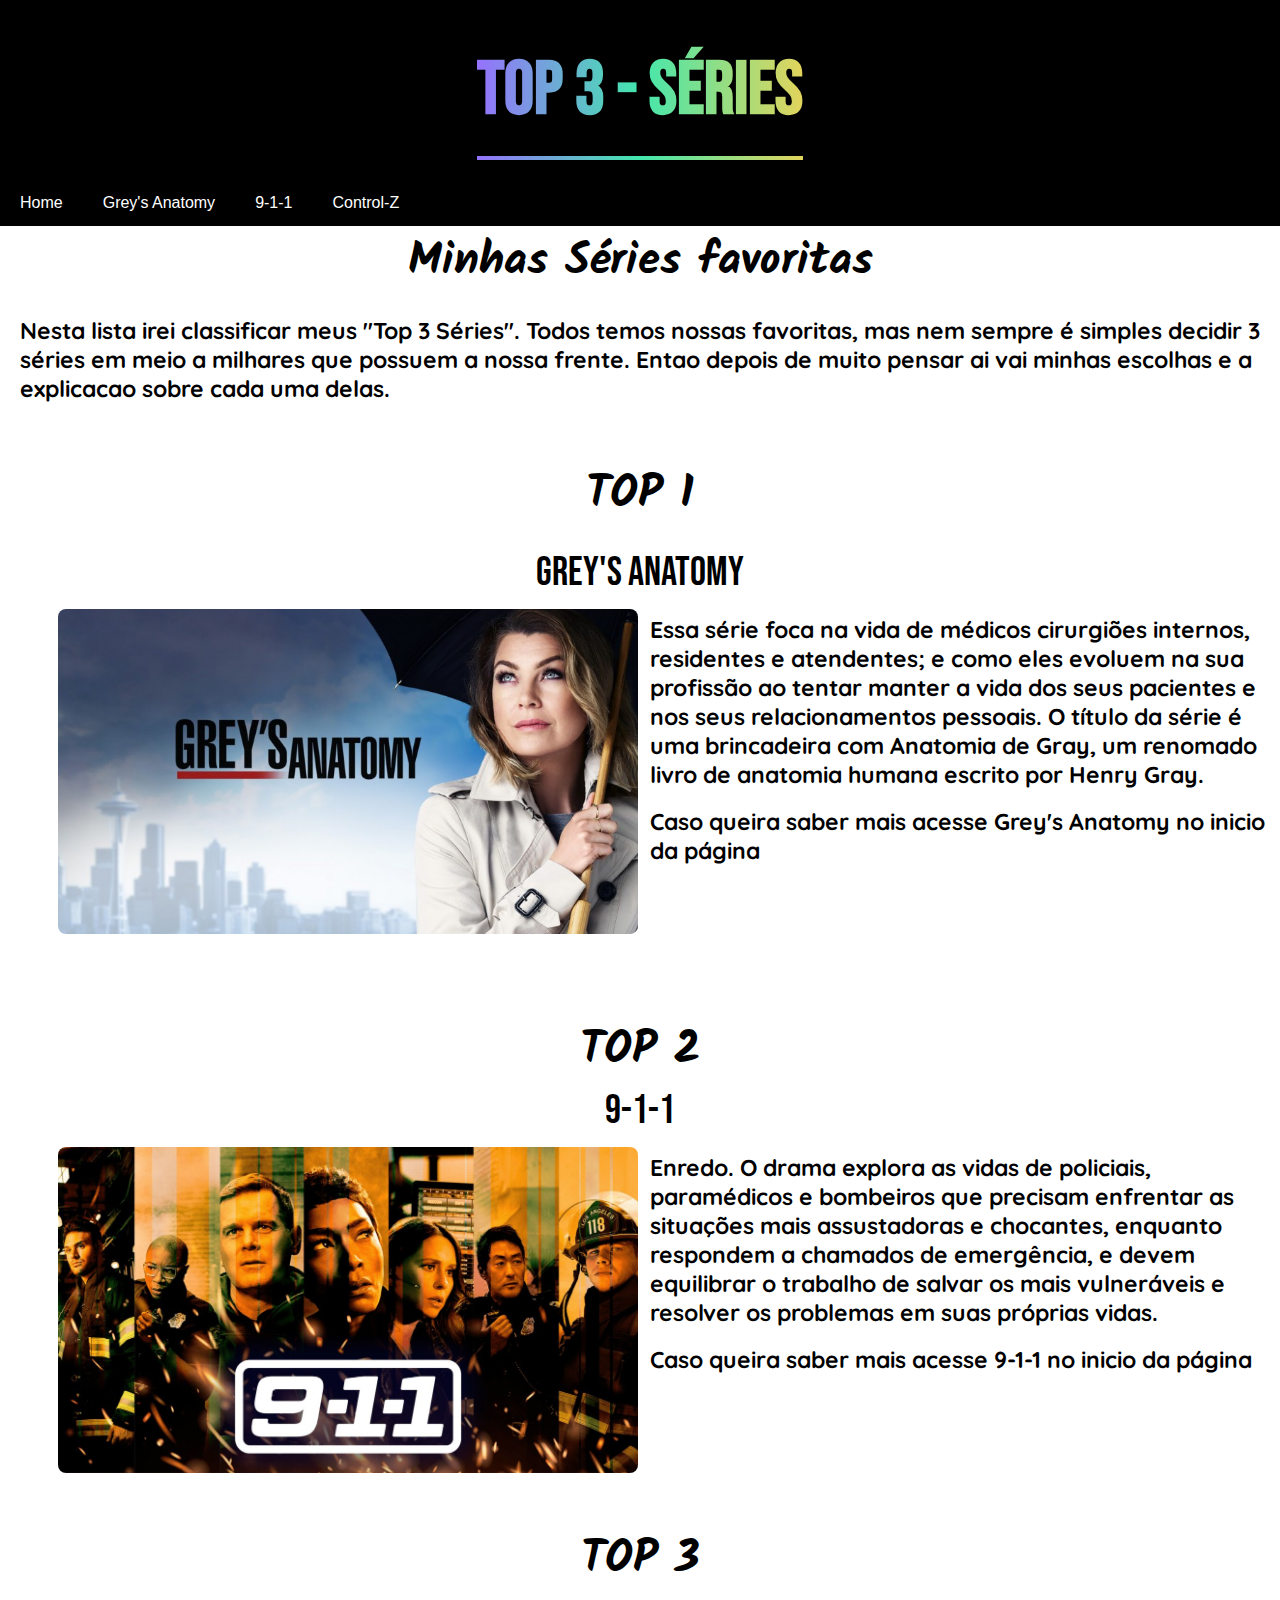
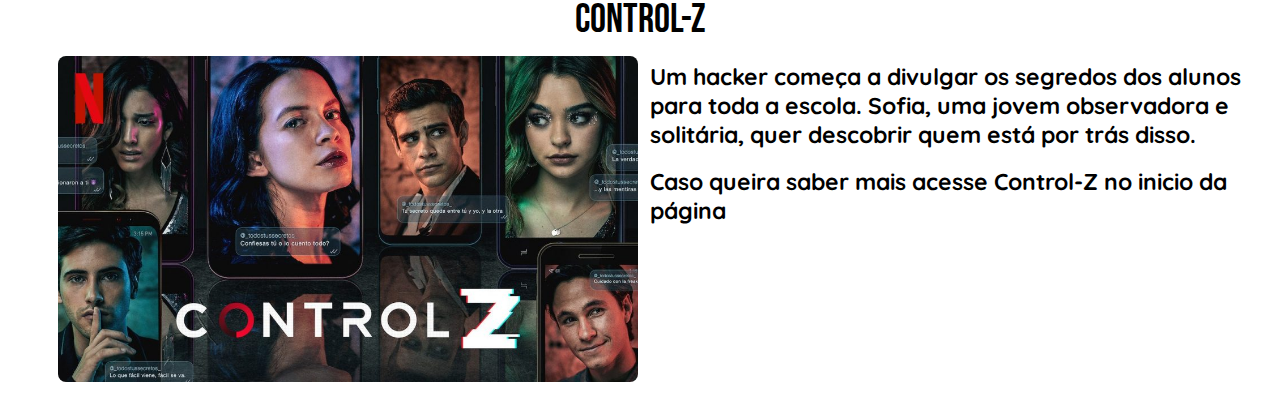
==== index.html @ 4cc74516 "first commit" ====
<!DOCTYPE html>
<html lang="en">

<head>
    <meta charset="UTF-8">
    <meta http-equiv="X-UA-Compatible" content="IE=edge">
    <meta name="viewport" content="width=device-width, initial-scale=1.0">
    <title>Minhas Séries</title>
    <link rel="shortcut icon" href="Imagens/diamante.ico" type="image/x-icon">
    <link rel="stylesheet" href="style.css">
    <link rel="preconnect" href="https://fonts.googleapis.com">
    <link rel="preconnect" href="https://fonts.gstatic.com" crossorigin>
    <link href="https://fonts.googleapis.com/css2?family=Bebas+Neue&display=swap" rel="stylesheet">
    <link rel="preconnect" href="https://fonts.googleapis.com">
    <link rel="preconnect" href="https://fonts.gstatic.com" crossorigin>
    <link href="https://fonts.googleapis.com/css2?family=Kalam:wght@300&display=swap" rel="stylesheet">
    <link rel="preconnect" href="https://fonts.googleapis.com">
    <link rel="preconnect" href="https://fonts.gstatic.com" crossorigin>
    <link href="https://fonts.googleapis.com/css2?family=Quicksand:wght@300;400;500;600;700&display=swap"
        rel="stylesheet">


</head>

<body>
    <script src="script.js"></script>

    <div>
        <section>
            <h1 class="task">Top 3 - Séries </h1>
        </section>
    </div>
    <ul>
        <li><a href="index.html">Home</a></li>
        <li><a href="greys.html">Grey's Anatomy</a></li>
        <li><a href="9-1-1.html">9-1-1</a></li>
        <li><a href="control.html">Control-Z</a></li>
    </ul>

    <section class="container">

        <main class="cores">

            <strong>
                <center class="titulo"> Minhas Séries favoritas </center>
            </strong>

            <br>

            <h3 class="conteudo">
                Nesta lista irei classificar meus "Top 3 Séries". Todos temos nossas favoritas, mas nem sempre é simples
                decidir 3 séries em meio a milhares que possuem a nossa frente. Entao depois de muito pensar ai vai
                minhas
                escolhas e a explicacao sobre cada uma delas.</h3>

            <br>
            <br>

            <p class="esse"> <strong>
                    <center class="titulo"> TOP 1 </center>
                </strong>
                <br>
                <center class="tituloHome"> Grey's Anatomy </center>


                <center><img class="greys" src="Imagens/HomeGreys01.png">
                </center>
                <br>
            <h3 class="conteudo"> Essa série foca na vida de médicos cirurgiões internos, residentes e atendentes; e
                como
                eles
                evoluem na sua profissão ao tentar manter a vida dos seus pacientes e nos seus relacionamentos pessoais.
                O
                título da série é uma brincadeira com Anatomia de Gray, um renomado livro de anatomia humana escrito por
                Henry Gray.</h3>

            <br>

            <h3 class="conteudo">Caso queira saber mais acesse Grey's Anatomy no inicio da página</h3>
            </p>


            <p class="isso"><strong>
                    <center class="titulo"> TOP 2 </center>
                </strong>

                <center class="tituloHome"> 9-1-1 </center>

                <center> <img class="greys" src="Imagens/911-1.jpeg">
                </center>

                <br>
            <h3 class="conteudo">Enredo. O drama explora as vidas de policiais, paramédicos e bombeiros que precisam
                enfrentar as situações mais assustadoras e chocantes, enquanto respondem a chamados de emergência, e
                devem
                equilibrar o trabalho de salvar os mais vulneráveis e resolver os problemas em suas próprias vidas.</h3>

            <br>

            <h3 class="conteudo">Caso queira saber mais acesse 9-1-1 no inicio da página</h3>


            <p class="isso"><strong>
                    <center class="titulo"> TOP 3 </center>
                </strong>

                <center class="tituloHome"> Control-Z </center>

                <center> <img class="greys" src="Imagens/control-Z01.jpg"> </center>

                <br>

            <h3 class="conteudo">Um hacker começa a divulgar os segredos dos alunos para toda a escola. Sofia, uma jovem
                observadora e solitária, quer descobrir quem está por trás disso.</h3>
            <br>
            <h3 class="conteudo">Caso queira saber mais acesse Control-Z no inicio da página</h3>
            </p>

            </p>

        </main>


    </section>

</body>

</html>
---- style.css ----
.cores {
    font-family: Arial, Helvetica, sans-serif;
    grid-area: "main";
    max-width: 1350px;
    min-width: 200px;
}

.titulo {
    font-family: 'Kalam', cursive;
    font-size: 45px;
    color: black;
}

ul {
    list-style-type: none;
    margin: 0;
    padding: 0;
    overflow: hidden;
    background-color: black;
}

li {
    float: left;
}

li a {
    font-family: Arial, Helvetica, sans-serif;
    display: block;
    color: white;
    text-align: center;
    padding: 14px 20px;
    text-decoration: none;
}

li a:hover {
    background-color: #730cb4;
}

div {
    padding: 25px 50px 20px;
    display: grid;
    place-content: center;
    background: black
}

.task {

    font-size: 75px;
    width: 100%;
    padding: 20px 0;
    display: flex;
    background-image: var(--gradiente);
    background-clip: text;
    -webkit-background-clip: text;
    color: transparent;
    font-family: 'Bebas Neue', cursive;
}

section {
    border-bottom: 4px solid white;

    border-image: var(--gradiente) 1;
}

* {
    margin: 0;
    padding: 0;
    box-sizing: border-box;
}

:root {
    --gradiente: linear-gradient(to right, rgb(149 114 252), rgb(67 231 173), rgb(226 212 92))
}

.greys {
    width: 580px;
    border-radius: 8px;
    float: left;
    margin: 12px;
    margin-left: 58px;
}

.tituloHome {
    font-family: 'Bebas Neue', cursive;
    font-size: 40px;
    color: black;
}

.conteudo {
    font-family: 'Quicksand', sans-serif;
    font-size: 23px;
    margin-left: 20px;
}

main {
    background-color: white;
}

.tabelaImg {
    width: 150px;
}

.textList {
    font-family: 'Quicksand', sans-serif;
    font-size: 23px;
    font-style: oblique;
    text-align: center;
    border-color: black purple
}

.fonte {
    font-family: Arial, Helvetica, sans-serif;
    font-size: 20px;
}
.isso{
    margin-top: 150px;
}

.esse{
    margin-top: 20px;
}
/* ------------------------------------------------------------------------ */

.container {
    max-width: 1350px;
    margin: 0 auto;
    border: 0px solid blue;
    display: grid;
    grid-template-areas: "main";
}

@media (max-width: 664px){
    .container {
        max-width: 1350px;
        margin: 0 auto;
        border: 0px solid blue;
        display: grid;
        grid-template-areas: "main";
    }
    .greys{
        width: 510px;
    }
}

@media (max-width: 573px){
    .container {
        max-width: 1350px;
        margin: 0 auto;
        border: 0px solid blue;
        display: grid;
        grid-template-areas: "main";
    }
    .greys{
        width: 340px;
    }
}
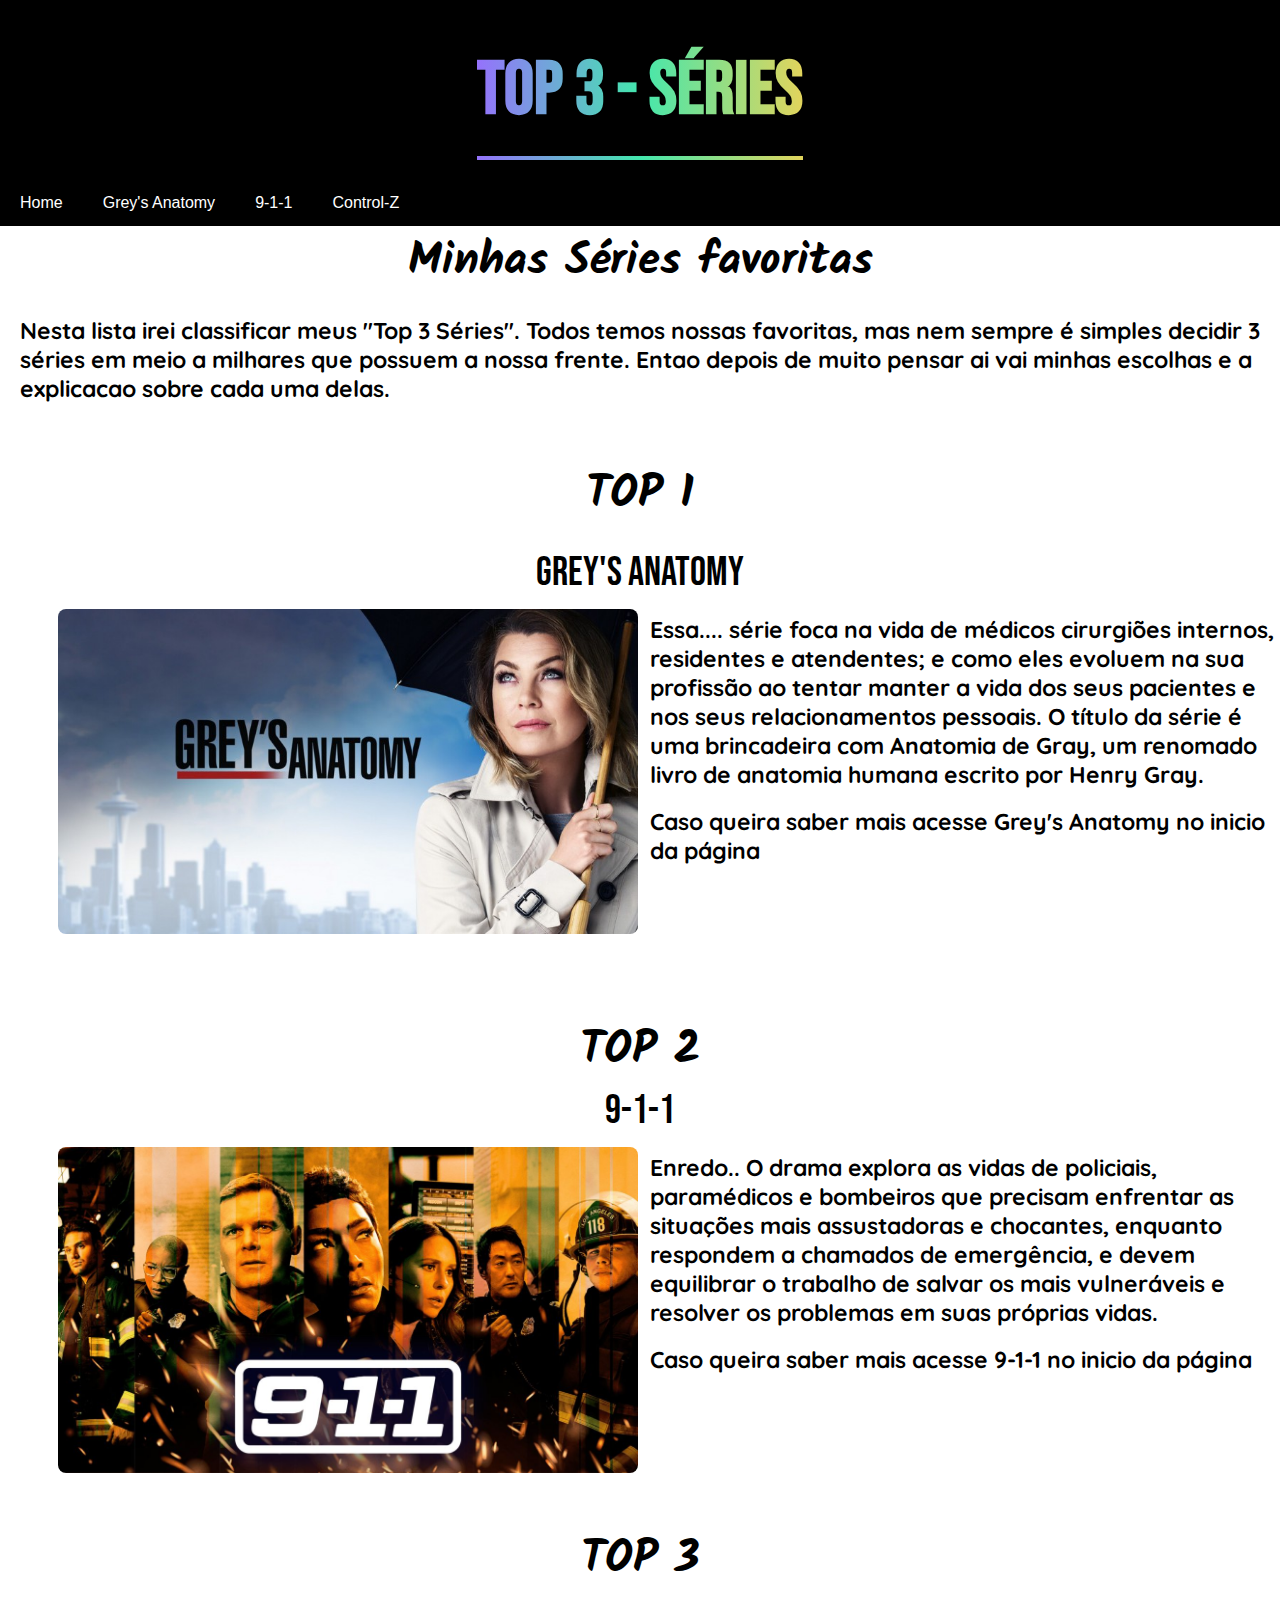
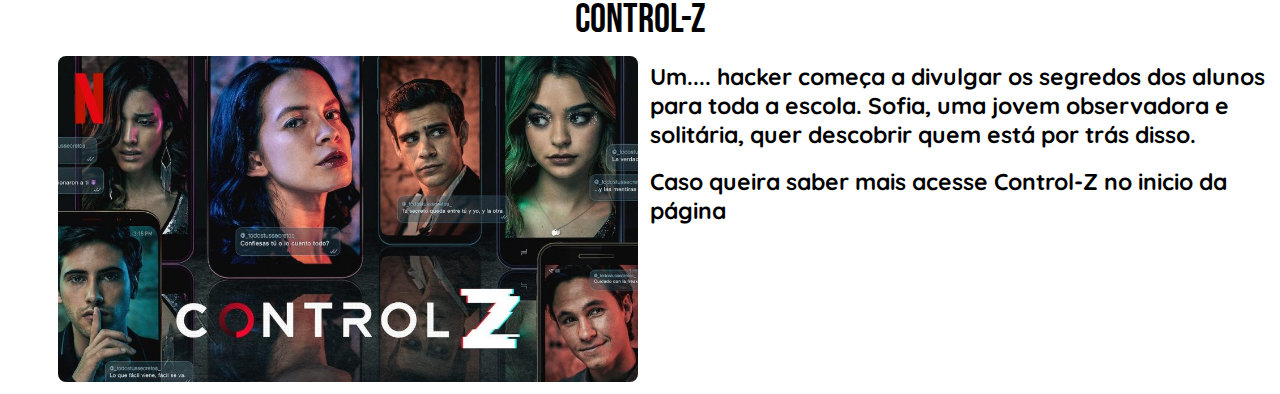
==== commit ed464963: "novo" ====
--- a/index.html
+++ b/index.html
@@ -66,7 +66,7 @@
                 <center><img class="greys" src="Imagens/HomeGreys01.png">
                 </center>
                 <br>
-            <h3 class="conteudo"> Essa série foca na vida de médicos cirurgiões internos, residentes e atendentes; e
+            <h3 class="conteudo"> Essa.... série foca na vida de médicos cirurgiões internos, residentes e atendentes; e
                 como
                 eles
                 evoluem na sua profissão ao tentar manter a vida dos seus pacientes e nos seus relacionamentos pessoais.
@@ -90,7 +90,7 @@
                 </center>
 
                 <br>
-            <h3 class="conteudo">Enredo. O drama explora as vidas de policiais, paramédicos e bombeiros que precisam
+            <h3 class="conteudo">Enredo.. O drama explora as vidas de policiais, paramédicos e bombeiros que precisam
                 enfrentar as situações mais assustadoras e chocantes, enquanto respondem a chamados de emergência, e
                 devem
                 equilibrar o trabalho de salvar os mais vulneráveis e resolver os problemas em suas próprias vidas.</h3>
@@ -110,7 +110,7 @@
 
                 <br>
 
-            <h3 class="conteudo">Um hacker começa a divulgar os segredos dos alunos para toda a escola. Sofia, uma jovem
+            <h3 class="conteudo">Um.... hacker começa a divulgar os segredos dos alunos para toda a escola. Sofia, uma jovem
                 observadora e solitária, quer descobrir quem está por trás disso.</h3>
             <br>
             <h3 class="conteudo">Caso queira saber mais acesse Control-Z no inicio da página</h3>
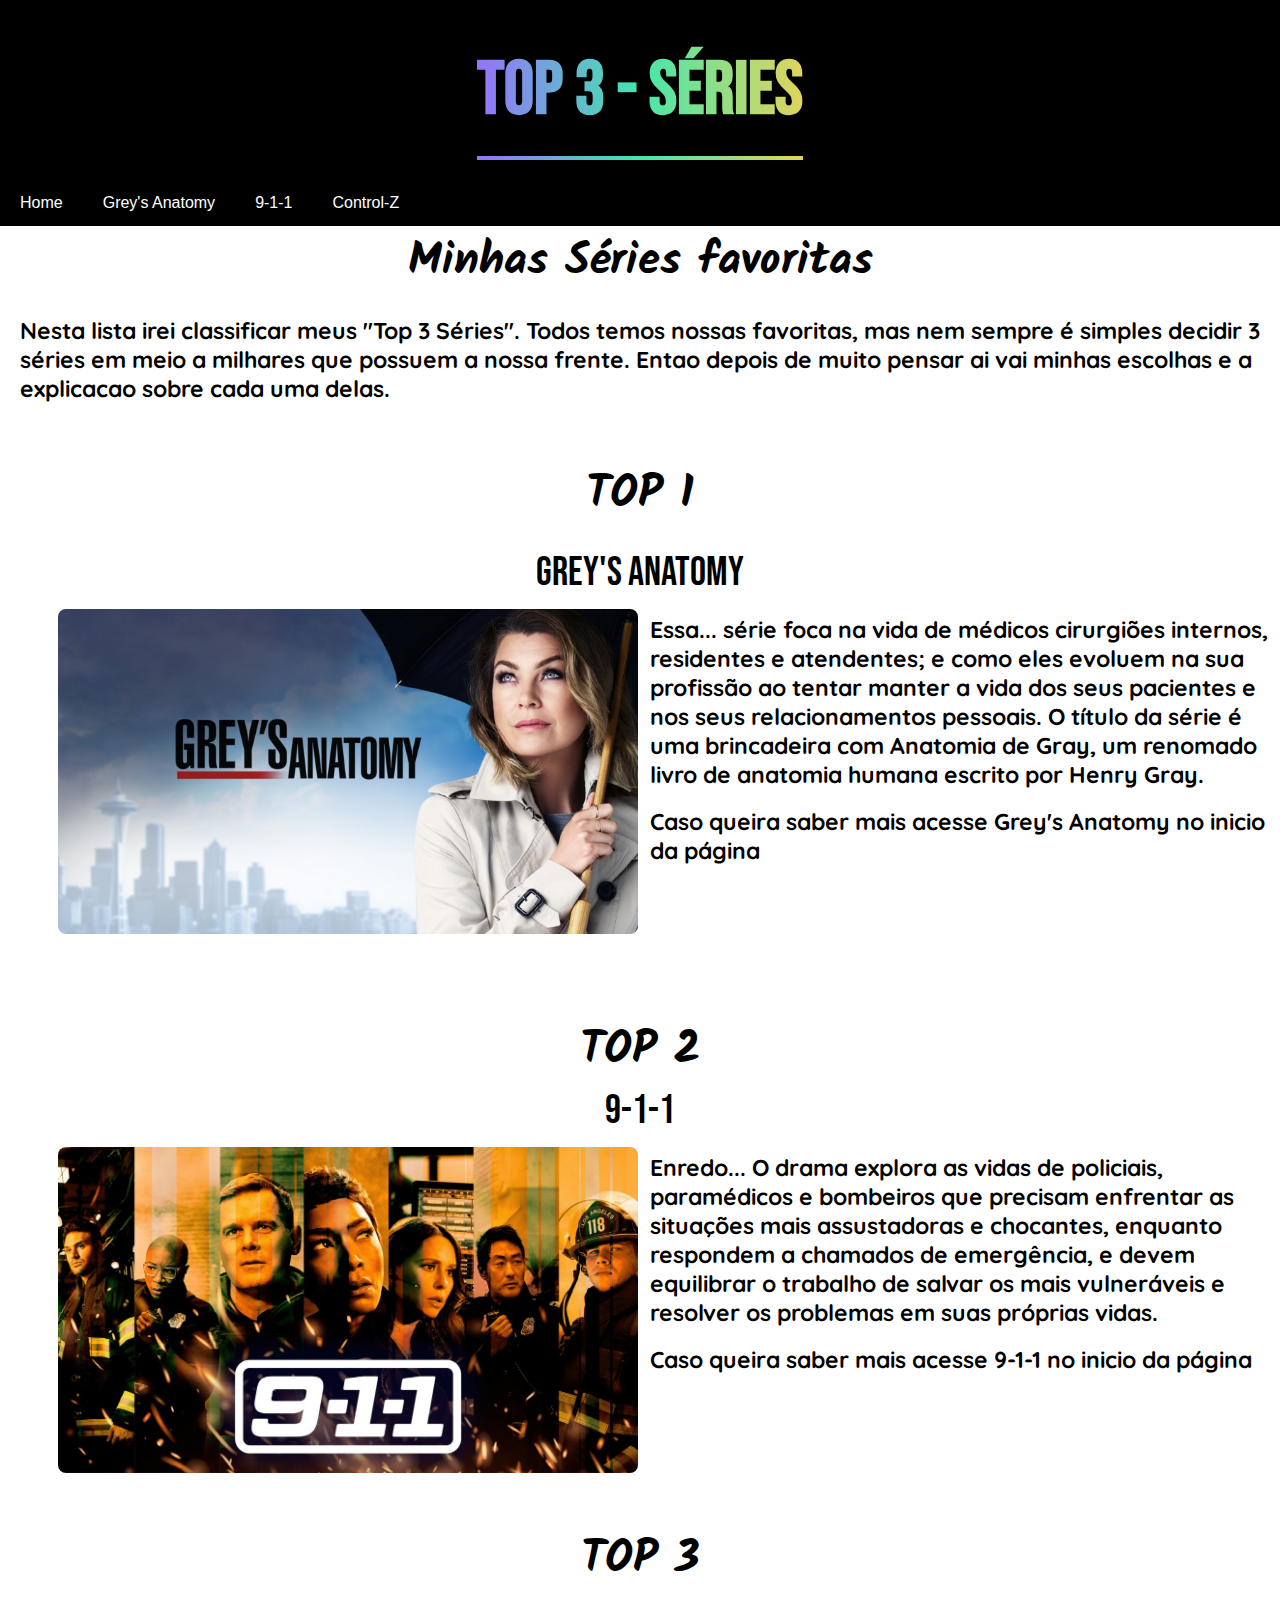
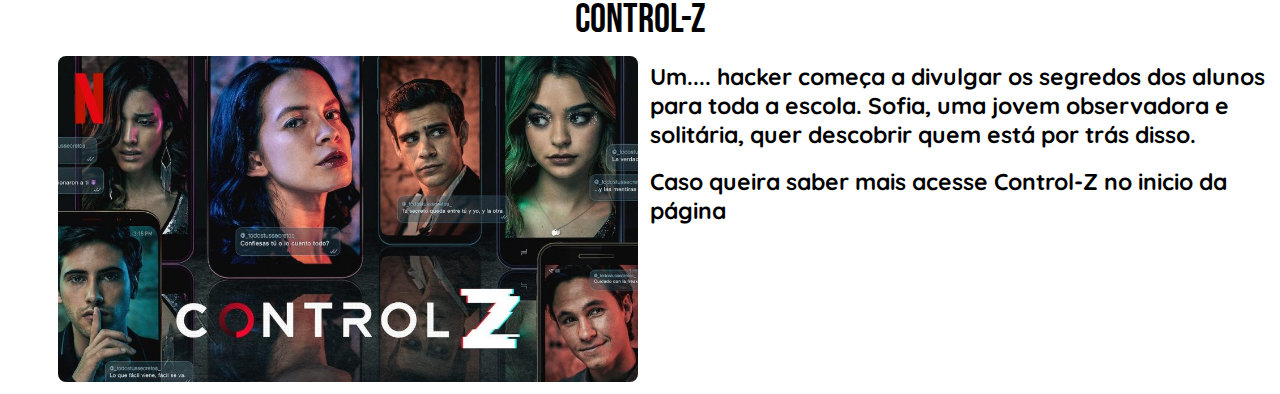
==== commit 58dd419c: "novo" ====
--- a/index.html
+++ b/index.html
@@ -66,7 +66,7 @@
                 <center><img class="greys" src="Imagens/HomeGreys01.png">
                 </center>
                 <br>
-            <h3 class="conteudo"> Essa.... série foca na vida de médicos cirurgiões internos, residentes e atendentes; e
+            <h3 class="conteudo"> Essa... série foca na vida de médicos cirurgiões internos, residentes e atendentes; e
                 como
                 eles
                 evoluem na sua profissão ao tentar manter a vida dos seus pacientes e nos seus relacionamentos pessoais.
@@ -90,7 +90,7 @@
                 </center>
 
                 <br>
-            <h3 class="conteudo">Enredo.. O drama explora as vidas de policiais, paramédicos e bombeiros que precisam
+            <h3 class="conteudo">Enredo... O drama explora as vidas de policiais, paramédicos e bombeiros que precisam
                 enfrentar as situações mais assustadoras e chocantes, enquanto respondem a chamados de emergência, e
                 devem
                 equilibrar o trabalho de salvar os mais vulneráveis e resolver os problemas em suas próprias vidas.</h3>
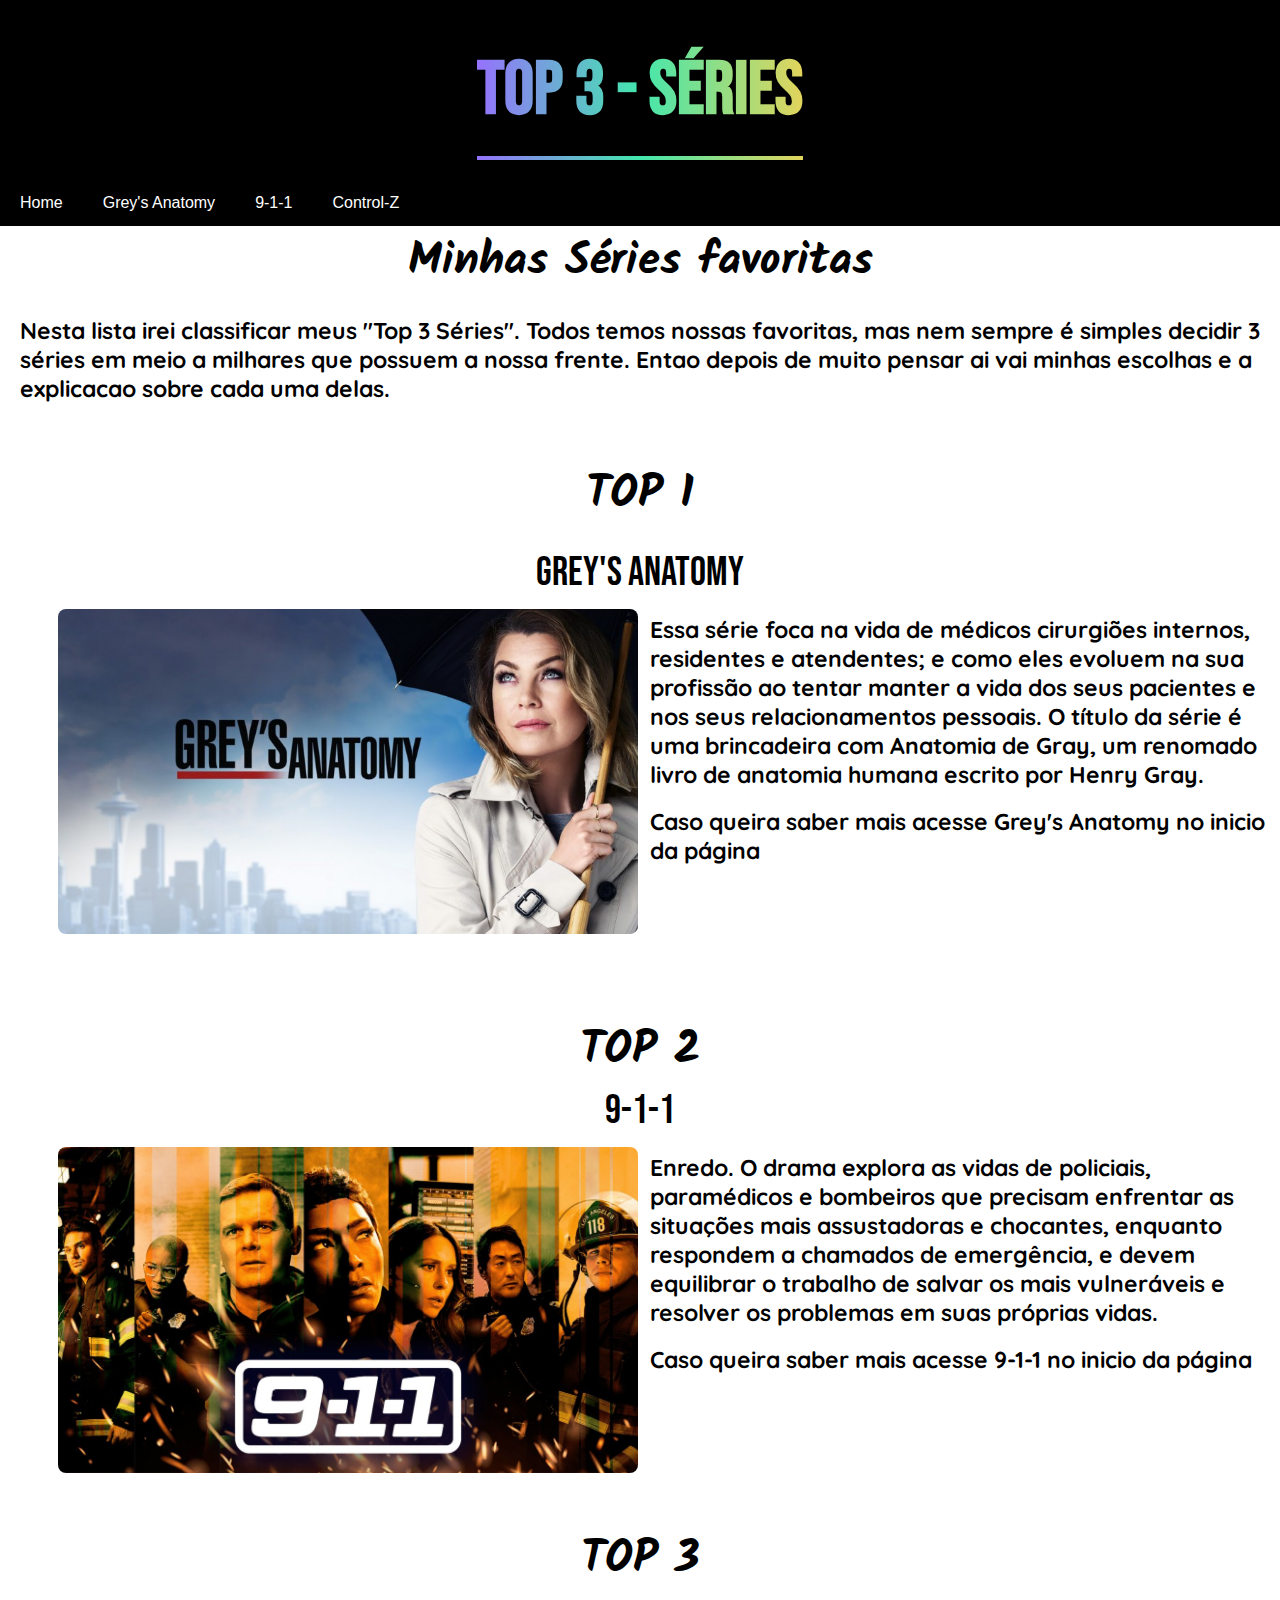
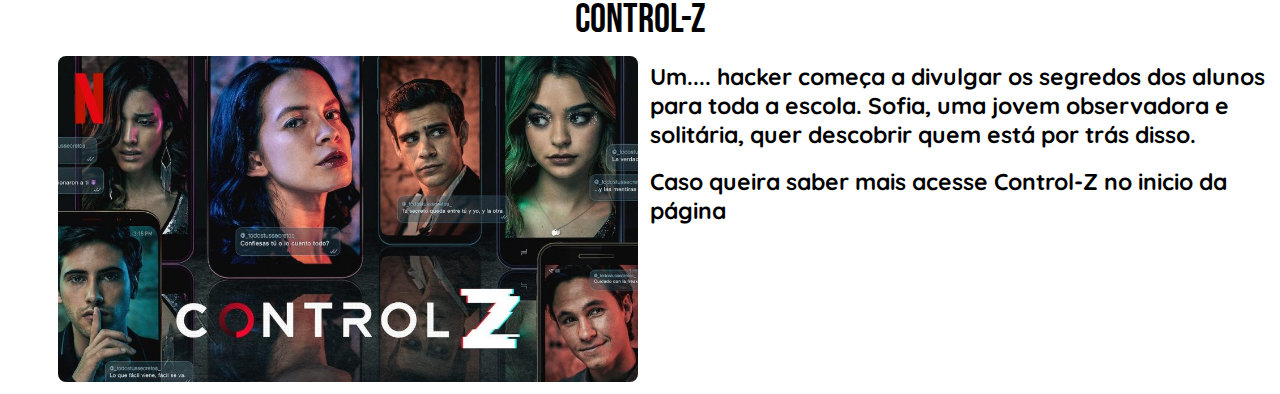
==== commit c07607b4: "modificaçao-geral" ====
--- a/index.html
+++ b/index.html
@@ -66,7 +66,7 @@
                 <center><img class="greys" src="Imagens/HomeGreys01.png">
                 </center>
                 <br>
-            <h3 class="conteudo"> Essa... série foca na vida de médicos cirurgiões internos, residentes e atendentes; e
+            <h3 class="conteudo"> Essa série foca na vida de médicos cirurgiões internos, residentes e atendentes; e
                 como
                 eles
                 evoluem na sua profissão ao tentar manter a vida dos seus pacientes e nos seus relacionamentos pessoais.
@@ -90,7 +90,7 @@
                 </center>
 
                 <br>
-            <h3 class="conteudo">Enredo... O drama explora as vidas de policiais, paramédicos e bombeiros que precisam
+            <h3 class="conteudo">Enredo. O drama explora as vidas de policiais, paramédicos e bombeiros que precisam
                 enfrentar as situações mais assustadoras e chocantes, enquanto respondem a chamados de emergência, e
                 devem
                 equilibrar o trabalho de salvar os mais vulneráveis e resolver os problemas em suas próprias vidas.</h3>
